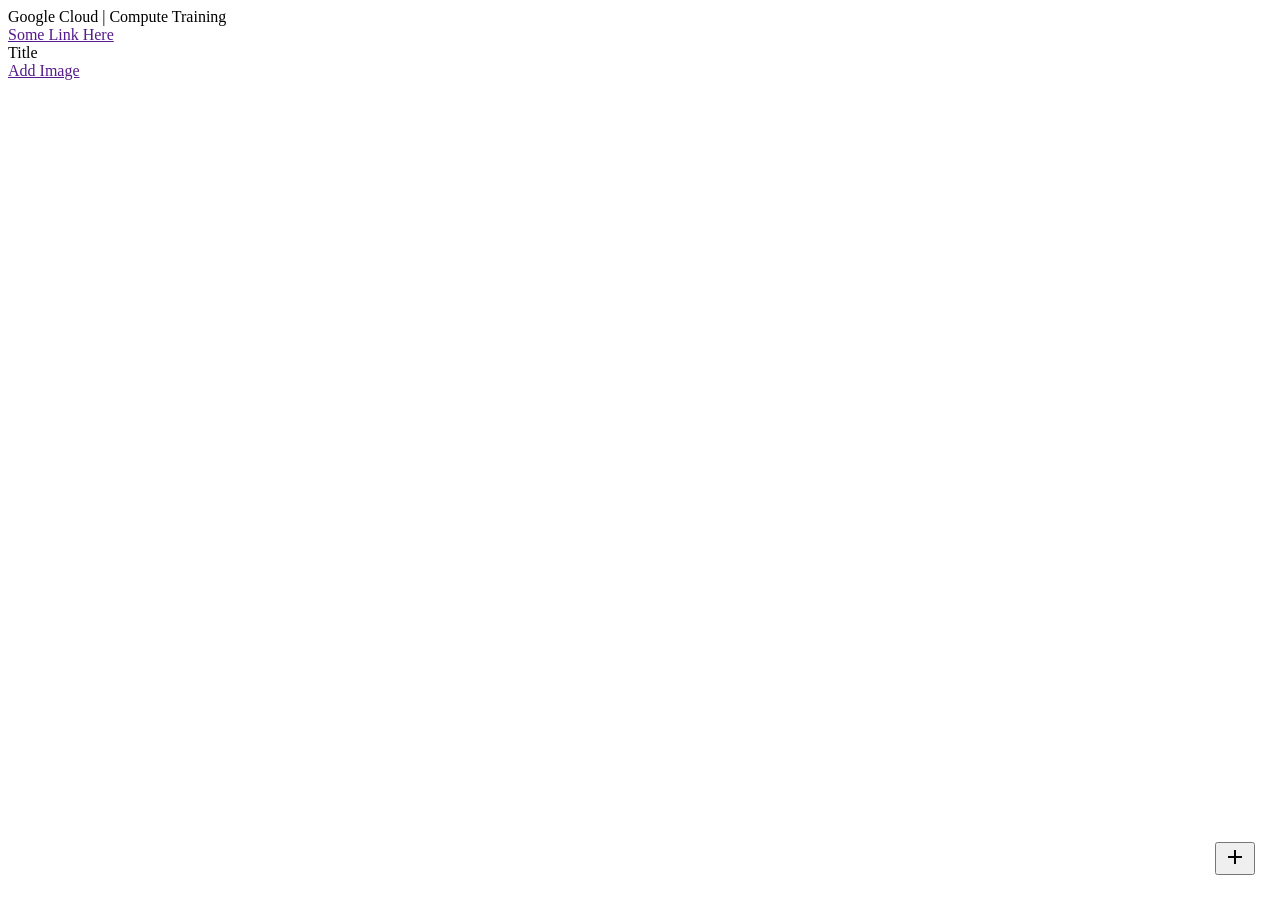
==== app/index.html @ 6d31be88 "Update index.html" ====
<!doctype html>
<!--
  Copyright 2017 Google Inc. All rights reserved.

  Licensed under the Apache License, Version 2.0 (the "License");
  you may not use this file except in compliance with the License.
  You may obtain a copy of the License at

      https://www.apache.org/licenses/LICENSE-2.0

  Unless required by applicable law or agreed to in writing, software
  distributed under the License is distributed on an "AS IS" BASIS,
  WITHOUT WARRANTIES OR CONDITIONS OF ANY KIND, either express or implied.
  See the License for the specific language governing permissions and
  limitations under the License
-->
<html lang="en">
<head>
    <meta charset="utf-8">
    <meta http-equiv="X-UA-Compatible" content="IE=edge">
    <meta name="description" content="A front-end template that helps you build fast, modern mobile web apps.">
    <meta name="viewport" content="width=device-width, initial-scale=1">
    <title>Material Design Lite</title>

    <!-- Add to homescreen for Chrome on Android -->
    <meta name="mobile-web-app-capable" content="yes">
    <link rel="icon" sizes="192x192" href="/img/touch/chrome-touch-icon-192x192.png">

    <!-- Add to homescreen for Safari on iOS -->
    <meta name="apple-mobile-web-app-capable" content="yes">
    <meta name="apple-mobile-web-app-status-bar-style" content="black">
    <meta name="apple-mobile-web-app-title" content="Material Design Lite">
    <link rel="apple-touch-icon-precomposed" href="apple-touch-icon-precomposed.png">

    <!-- Tile icon for Win8 (144x144 + tile color) -->
    <meta name="msapplication-TileImage" content="/img/touch/ms-touch-icon-144x144-precomposed.png">
    <meta name="msapplication-TileColor" content="#3372DF">

    <!-- SEO: If your mobile URL is different from the desktop URL, add a canonical link to the desktop page https://developers.google.com/webmasters/smartphone-sites/feature-phones -->
    <!--
    <link rel="canonical" href="http://www.example.com/">
    -->

    <link rel="stylesheet" href="/bower_components/material-design-lite/material.min.css">
    <script src="/bower_components/material-design-lite/material.min.js"></script>
    <link rel="stylesheet" href="https://fonts.googleapis.com/icon?family=Material+Icons">
    <style>
        .demo-card-square.mdl-card {
            width: 320px;
            height: 320px;
            margin: 12px;
            float: left;
        }

        .demo-card-square > .mdl-card__title {
            color: #888;
        }

        .mdl-button--controls {
            float: right;
            padding: 5px;
            margin-right: 30px;
        }

        #show-dialog {
            position: absolute;
            right: 25px;
            bottom: 25px;
            z-index: 100;
        }

        .mdl-dialog {
            width: 500px;
            height: 260px;
        }

        #file {
            display: none
        }

        #upload-form {
            width: 100%;
        }

        .mdl-textfield__input {
            box-sizing: border-box;
            width: calc(100% - 120px);
            float: left;
        }
    </style>
</head>
<body>

<div class="mdl-layout mdl-js-layout mdl-layout--fixed-header">
    <header class="mdl-layout__header">
        <div class="mdl-layout__header-row">
            <!-- Title -->
            <span class="mdl-layout-title">Google Cloud | Compute Training</span>
            <!-- Add spacer, to align navigation to the right -->
            <div class="mdl-layout-spacer"></div>
            <!-- Navigation. We hide it in small screens. -->
            <nav id="show-dialogue" class="mdl-navigation mdl-layout--large-screen-only">
                <a id="show-dialogue" class="mdl-navigation__link" href="">Some Link Here</a>
            </nav>
        </div>
    </header>
    <div class="mdl-layout__drawer">
        <span class="mdl-layout-title">Title</span>
        <nav class="mdl-navigation">
            <a id="show-dialogue" class="mdl-navigation__link" href="">Add Image</a>
        </nav>
    </div>
    <main class="mdl-layout__content">
        <div class="page-content">

            <dialog class="mdl-dialog">
                <h4 class="mdl-dialog__title">Upload Image</h4>
                <div class="mdl-dialog__content">
                    <p>
                        Please upload an image to use with the Vision API. Try to keep it < 2MB in size if
                        possible.
                    </p>
                </div>
                <div class="mdl-dialog__actions">
                    <form id="upload-form" action="{0}" method="POST" enctype="multipart/form-data">
                        <input type="file" id="file" name="file">
                        <div>
                            <input class="mdl-textfield__input" placeholder="File" type="text" id="uploadFile"
                                   readonly/>

                            <div style="float:left;"><label id="uploadBtn" for="file"
                                                            class="pick-file mdl-button mdl-js-button mdl-button--colored">
                                Pick File
                            </label>
                            </div>
                        </div>
                        <button type="submit" name="submit" id="submit-button"
                                class="mdl-button mdl-js-button mdl-button--colored mdl-button--controls submit"
                                disabled>Submit
                        </button>
                        <button type="button"
                                class="mdl-button mdl-js-button mdl-button--colored mdl-button--controls close">Close
                        </button>
                    </form>

                </div>
            </dialog>

            <div id="container"/></div>
            <!-- Colored FAB button -->
            <button id="show-dialog" class="mdl-button mdl-js-button mdl-button--fab mdl-button--colored">
                <i class="material-icons">add</i>
            </button>

        </div>
    </main>
</div>

</body>
<script>
    //  Add click events to each hyperlinks - TODO Deprecate?
    Array.prototype.forEach.call(document.querySelectorAll('.mdl-card__media'), function (el) {
        var link = el.querySelector('a');
        if (!link) {
            return;
        }
        var target = link.getAttribute('href');
        if (!target) {
            return;
        }
        el.addEventListener('click', function () {
            location.href = target;
        });
    });

    // Upload Image File - Dialogue Controls
    var dialog = document.querySelector('dialog');
    var showDialogButton = document.querySelector('#show-dialog');
    if (!dialog.showModal) {
        dialogPolyfill.registerDialog(dialog);
    }
    showDialogButton.addEventListener('click', function () {
        dialog.showModal();
    });
    dialog.querySelector('.close').addEventListener('click', function () {
        dialog.close();
    });

    // Upload Image File - File Controls to enable Submission button
    document.getElementById("file").onchange = function () {
        if (this.files[0].name !== true && this.files[0].name !== null) {
            document.getElementById("uploadFile").value = this.files[0].name;
            document.getElementById('submit-button').MaterialButton.enable()
        }
    };


    function init() {

        if (window.location.host.indexOf("localhost") > -1) {
            var ROOT = '//' + window.location.host + '/_ah/api'
        } else {
            var ROOT = 'https://' + window.location.host + '/_ah/api'
        }
        console.log("Loading root: " + ROOT);
        // Load the Google API
        gapi.client.load(
            'computeTraining',
            'v1',
            function () {
                //  Boot any methods for after apis load
                window.postInitiation();
            },
            ROOT
        );
    }


    //  Load Google APIs to communicate with App Engine Endpoints
    window.postInitiation = function () {
        console.log("Api pinged successfully")
        console.log(gapi);

        // Get a list of all the uploaded images
        gapi.client.computeTraining.images.list().execute(function (resp) {
            console.log(resp);
            generateCards(resp.items)
        });

        // Get blobstore upload URL for adding new images
        gapi.client.computeTraining.blobstore.getUrl().execute(function (resp) {
            console.log(resp)
            document.getElementById("upload-form").action = resp['url'];
        });
    }

    // Generate cards for each of the images from datastore
    generateCards = function (list) {
        i = 0;
        for (; list[i];) {
            console.log(list[i]);

            // Parse out data
            var card = document.createElement('div');
            card.className = 'demo-card-square mdl-card mdl-shadow--2dp';

            var title = document.createElement('div');
            title.className = 'mdl-card__title mdl-card--expand';
            title.style = "background: url('.." + list[i].img_url + "') bottom right 15% no-repeat;';"

            var heading = document.createElement('h2');
            heading.className = 'mdl-card__title-text';

            var characteristics = document.createElement('div');
            characteristics.className = 'mdl-card__supporting-text';

            var titleText = document.createTextNode(list[i].filename);
            var characteristicsText = document.createTextNode((list[i].characteristics.join(", ")))

            // Put it all together
            heading.appendChild(titleText);
            title.appendChild(heading);
            characteristics.appendChild(characteristicsText);
            card.appendChild(title);
            card.appendChild(characteristics);

            // Add to dom
            componentHandler.upgradeElement(card);
            document.getElementById('container').appendChild(card);

            i++;
        }
    };

</script>
<script src="https://apis.google.com/js/client.js?onload=init"></script>
</html>
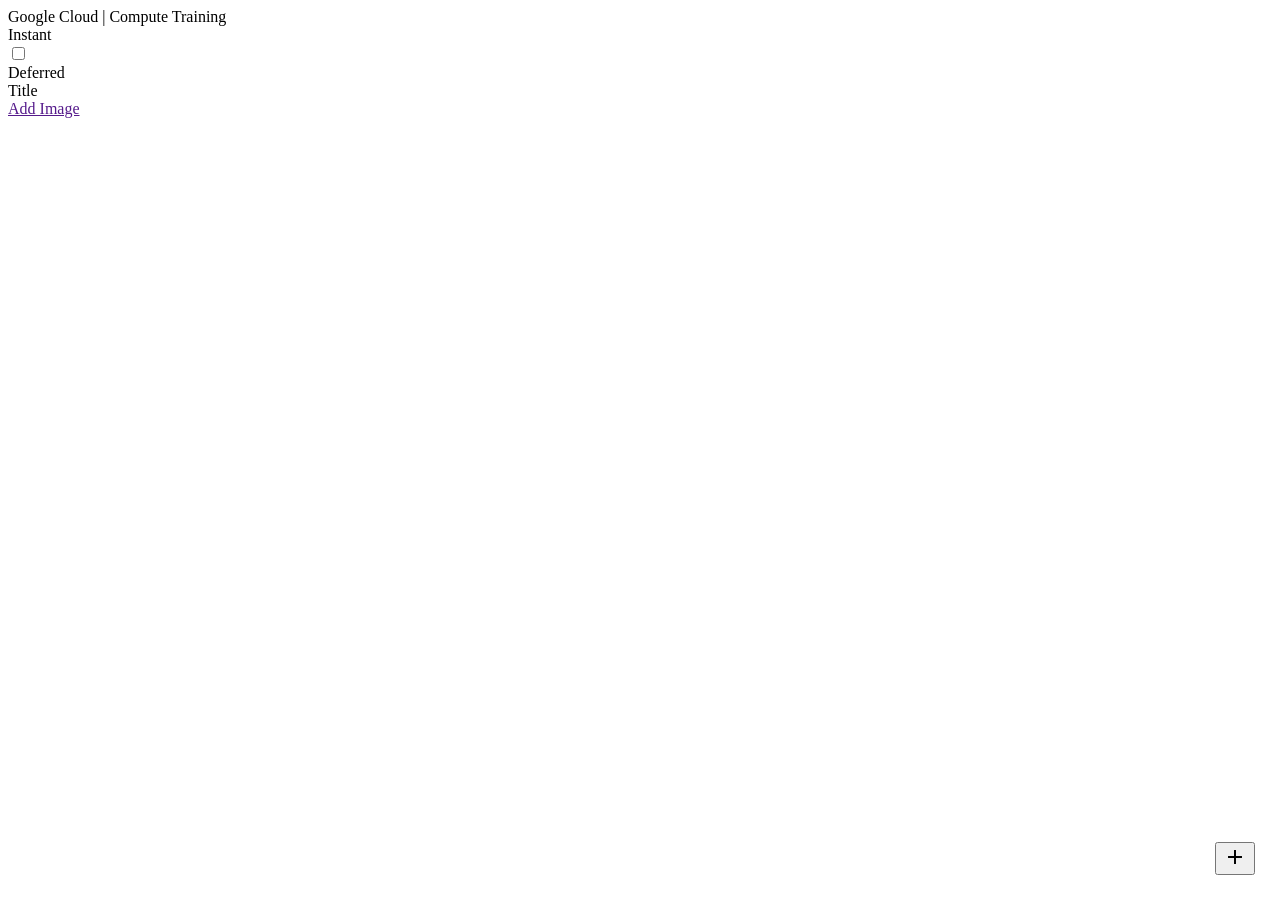
==== commit ac2d918b: "Interface changes" ====
--- a/app/index.html
+++ b/app/index.html
@@ -87,7 +87,16 @@
             width: calc(100% - 120px);
             float: left;
         }
+
+        .mdl-switch.is-checked .mdl-switch__thumb{
+            background:rgb(250,250,250) !important;
+        }
+
+        .mdl-switch.is-checked .mdl-switch__track{
+            background:rgba(0,0,0,.26) !important;
+        }
     </style>
+    <link rel="stylesheet" href="https://code.getmdl.io/1.3.0/material.blue-deep_orange.min.css" />
 </head>
 <body>
 
@@ -99,9 +108,19 @@
             <!-- Add spacer, to align navigation to the right -->
             <div class="mdl-layout-spacer"></div>
             <!-- Navigation. We hide it in small screens. -->
-            <nav id="show-dialogue" class="mdl-navigation mdl-layout--large-screen-only">
-                <a id="show-dialogue" class="mdl-navigation__link" href="">Some Link Here</a>
-            </nav>
+         
+<span class="mdl-layout__tab">Instant</span>
+
+<div class="mdl-textfield mdl-js-textfield mdl-textfield--expandable
+                  mdl-textfield--floating-label mdl-textfield--align-right">
+           <label class="mdl-switch mdl-js-switch mdl-js-ripple-effect" for="switch-1">
+  <input type="checkbox" id="switch-1" class="mdl-switch__input">
+  <span class="mdl-switch__label"></span>
+</label>
+      </div>
+<span class="mdl-layout__tab">Deferred</span>
+
+            
         </div>
     </header>
     <div class="mdl-layout__drawer">
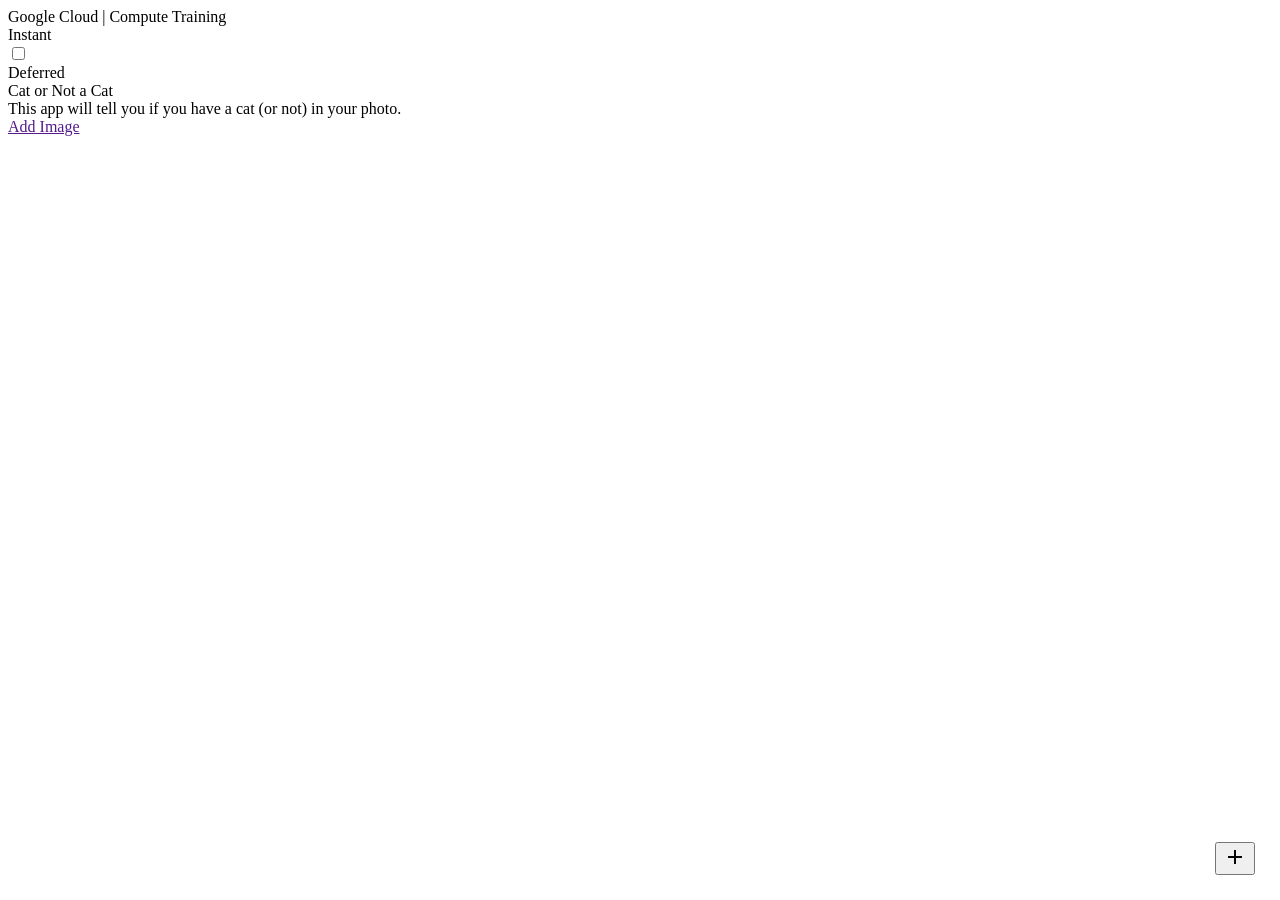
==== commit 429cc162: "GAPI fixes" ====
--- a/app/index.html
+++ b/app/index.html
@@ -44,6 +44,8 @@
     <link rel="stylesheet" href="/bower_components/material-design-lite/material.min.css">
     <script src="/bower_components/material-design-lite/material.min.js"></script>
     <link rel="stylesheet" href="https://fonts.googleapis.com/icon?family=Material+Icons">
+    <link rel="stylesheet" href="https://code.getmdl.io/1.3.0/material.blue-deep_orange.min.css"/>
+
     <style>
         .demo-card-square.mdl-card {
             width: 320px;
@@ -88,15 +90,14 @@
             float: left;
         }
 
-        .mdl-switch.is-checked .mdl-switch__thumb{
-            background:rgb(250,250,250) !important;
-        }
-
-        .mdl-switch.is-checked .mdl-switch__track{
-            background:rgba(0,0,0,.26) !important;
+        .mdl-switch.is-checked .mdl-switch__thumb {
+            background: rgb(250, 250, 250) !important;
+        }
+
+        .mdl-switch.is-checked .mdl-switch__track {
+            background: rgba(0, 0, 0, .26) !important;
         }
     </style>
-    <link rel="stylesheet" href="https://code.getmdl.io/1.3.0/material.blue-deep_orange.min.css" />
 </head>
 <body>
 
@@ -108,23 +109,26 @@
             <!-- Add spacer, to align navigation to the right -->
             <div class="mdl-layout-spacer"></div>
             <!-- Navigation. We hide it in small screens. -->
-         
-<span class="mdl-layout__tab">Instant</span>
-
-<div class="mdl-textfield mdl-js-textfield mdl-textfield--expandable
+
+            <span class="mdl-layout__tab">Instant</span>
+
+            <div class="mdl-textfield mdl-js-textfield mdl-textfield--expandable
                   mdl-textfield--floating-label mdl-textfield--align-right">
-           <label class="mdl-switch mdl-js-switch mdl-js-ripple-effect" for="switch-1">
-  <input type="checkbox" id="switch-1" class="mdl-switch__input">
-  <span class="mdl-switch__label"></span>
-</label>
-      </div>
-<span class="mdl-layout__tab">Deferred</span>
-
-            
+                <label class="mdl-switch mdl-js-switch mdl-js-ripple-effect" for="switch-1">
+                    <input type="checkbox" id="switch-1" class="mdl-switch__input">
+                    <span class="mdl-switch__label"></span>
+                </label>
+            </div>
+            <span class="mdl-layout__tab">Deferred</span>
+
+
         </div>
     </header>
     <div class="mdl-layout__drawer">
-        <span class="mdl-layout-title">Title</span>
+        <span class="mdl-layout-title">Cat or Not a Cat</span>
+        <nav class="mdl-navigation">
+           This app will tell you if you have a cat (or not) in your photo.
+        </nav>
         <nav class="mdl-navigation">
             <a id="show-dialogue" class="mdl-navigation__link" href="">Add Image</a>
         </nav>
@@ -165,14 +169,15 @@
                 </div>
             </dialog>
 
-            <div id="container"/></div>
-            <!-- Colored FAB button -->
-            <button id="show-dialog" class="mdl-button mdl-js-button mdl-button--fab mdl-button--colored">
-                <i class="material-icons">add</i>
-            </button>
-
+            <div id="container"/>
         </div>
-    </main>
+        <!-- Colored FAB button -->
+        <button id="show-dialog" class="mdl-button mdl-js-button mdl-button--fab mdl-button--colored">
+            <i class="material-icons">add</i>
+        </button>
+
+</div>
+</main>
 </div>
 
 </body>
@@ -216,12 +221,18 @@
 
     function init() {
 
+        // Callback URL for ROOT with gapi
         if (window.location.host.indexOf("localhost") > -1) {
+            // For dev server running on localhost - needs special localhost link
             var ROOT = '//' + window.location.host + '/_ah/api'
+        } else if (window.location.host.indexOf("127.0.0.1") > -1) {
+            // For dev server running on 127.0.0.1, needs http, not https
+            var ROOT = 'http://' + window.location.host + '/_ah/api'
         } else {
+            // For production use https else will fail gapi call
             var ROOT = 'https://' + window.location.host + '/_ah/api'
         }
-        console.log("Loading root: " + ROOT);
+
         // Load the Google API
         gapi.client.load(
             'computeTraining',
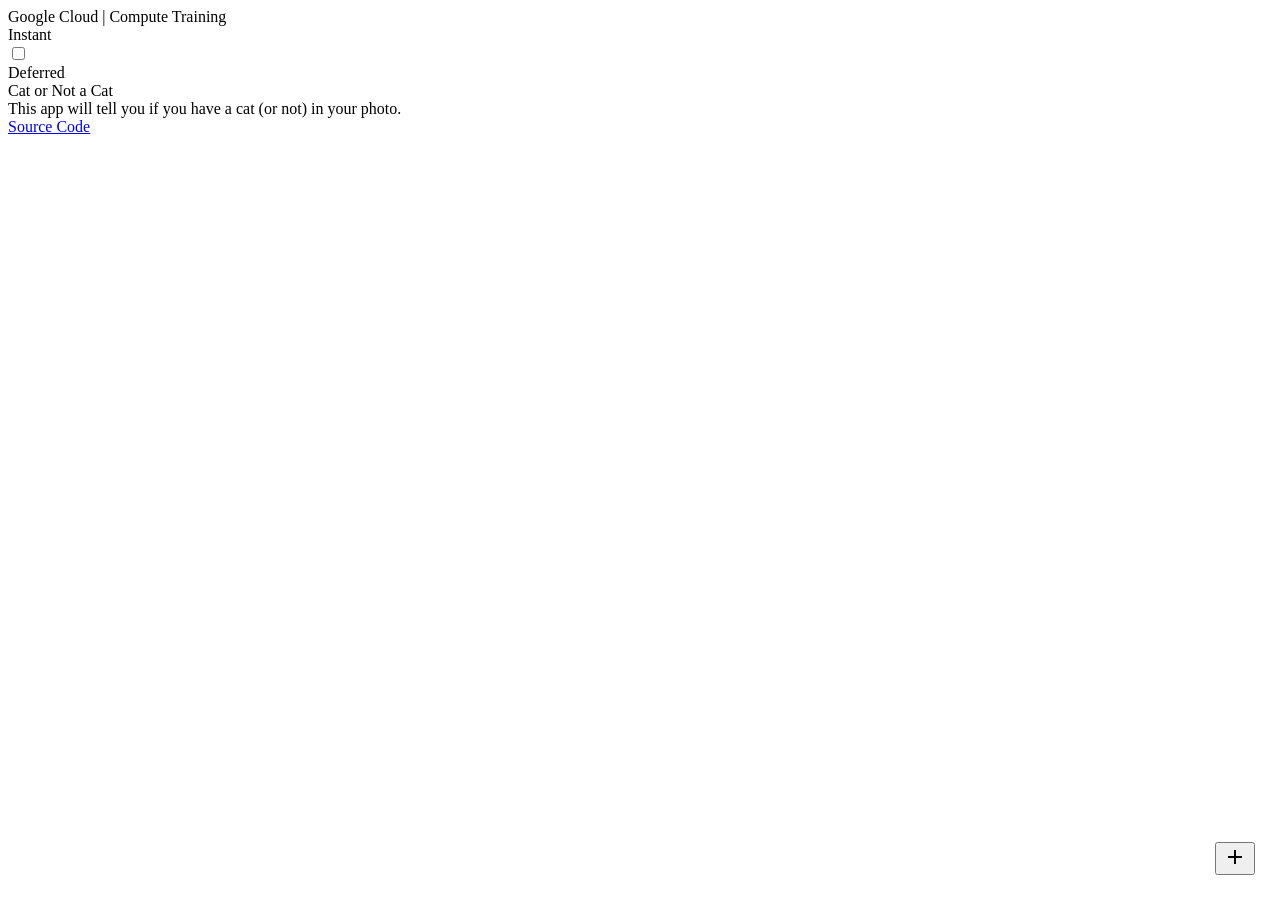
==== commit a50a79f5: "UI Tweaks" ====
--- a/app/index.html
+++ b/app/index.html
@@ -127,10 +127,13 @@
     <div class="mdl-layout__drawer">
         <span class="mdl-layout-title">Cat or Not a Cat</span>
         <nav class="mdl-navigation">
+        <span class="mdl-navigation__link">
            This app will tell you if you have a cat (or not) in your photo.
+        </span>
+
         </nav>
         <nav class="mdl-navigation">
-            <a id="show-dialogue" class="mdl-navigation__link" href="">Add Image</a>
+            <a id="show-dialogue" class="mdl-navigation__link" target="_blank" href="https://github.com/bduerst/compute-training-gae">Source Code</a>
         </nav>
     </div>
     <main class="mdl-layout__content">
@@ -170,6 +173,11 @@
             </dialog>
 
             <div id="container"/>
+            <div id="spinner-container" class="mdl-grid center-items" style="display:flex;align-items:center;height:200px;">
+            <div class="mdl-layout-spacer"></div>
+            <div class="mdl-spinner mdl-js-spinner is-active"></div>
+            <div class="mdl-layout-spacer"></div>
+            </div>
         </div>
         <!-- Colored FAB button -->
         <button id="show-dialog" class="mdl-button mdl-js-button mdl-button--fab mdl-button--colored">
@@ -225,10 +233,10 @@
         if (window.location.host.indexOf("localhost") > -1) {
             // For dev server running on localhost - needs special localhost link
             var ROOT = '//' + window.location.host + '/_ah/api'
-        } else if (window.location.host.indexOf("127.0.0.1") > -1) {
+        } /*else if (window.location.host.indexOf("127.0.0.1") > -1) {
             // For dev server running on 127.0.0.1, needs http, not https
             var ROOT = 'http://' + window.location.host + '/_ah/api'
-        } else {
+        } */ else {
             // For production use https else will fail gapi call
             var ROOT = 'https://' + window.location.host + '/_ah/api'
         }
@@ -251,16 +259,24 @@
         console.log("Api pinged successfully")
         console.log(gapi);
 
+        // Get blobstore upload URL for adding new images
+        gapi.client.computeTraining.blobstore.getUrl().execute(function (resp) {
+            console.log("Blobstore upload url:")
+            console.log(resp)
+            document.getElementById("upload-form").action = resp['url'];
+        });
+
         // Get a list of all the uploaded images
         gapi.client.computeTraining.images.list().execute(function (resp) {
+            console.log("Images for card generation:")
             console.log(resp);
-            generateCards(resp.items)
-        });
-
-        // Get blobstore upload URL for adding new images
-        gapi.client.computeTraining.blobstore.getUrl().execute(function (resp) {
-            console.log(resp)
-            document.getElementById("upload-form").action = resp['url'];
+
+            // Hide the loading spinner
+            document.getElementById("spinner-container").style.display = "none";
+
+            if(resp.items){
+            generateCards(resp.items);
+            }
         });
     }
 
@@ -276,10 +292,16 @@
 
             var title = document.createElement('div');
             title.className = 'mdl-card__title mdl-card--expand';
-            title.style = "background: url('.." + list[i].img_url + "') bottom right 15% no-repeat;';"
+            title.style = "background: url('.." + list[i].img_url + "') bottom right 15% no-repeat;position:releative;';"
 
             var heading = document.createElement('h2');
             heading.className = 'mdl-card__title-text';
+
+            var imgLink = document.createElement('a');
+            imgLink.style = "float:left;top:0px;left:0px;width:100%;height:100%;display:inline-block;text-decoration:none;";
+            //imgLink.class =  'mdl-card__title mdl-card--expand';
+            imgLink.href = "/fullimg?blob_key="+list[i].blob_key;
+            imgLink.target = "_blank";
 
             var characteristics = document.createElement('div');
             characteristics.className = 'mdl-card__supporting-text';
@@ -290,6 +312,7 @@
             // Put it all together
             heading.appendChild(titleText);
             title.appendChild(heading);
+            title.appendChild(imgLink);
             characteristics.appendChild(characteristicsText);
             card.appendChild(title);
             card.appendChild(characteristics);
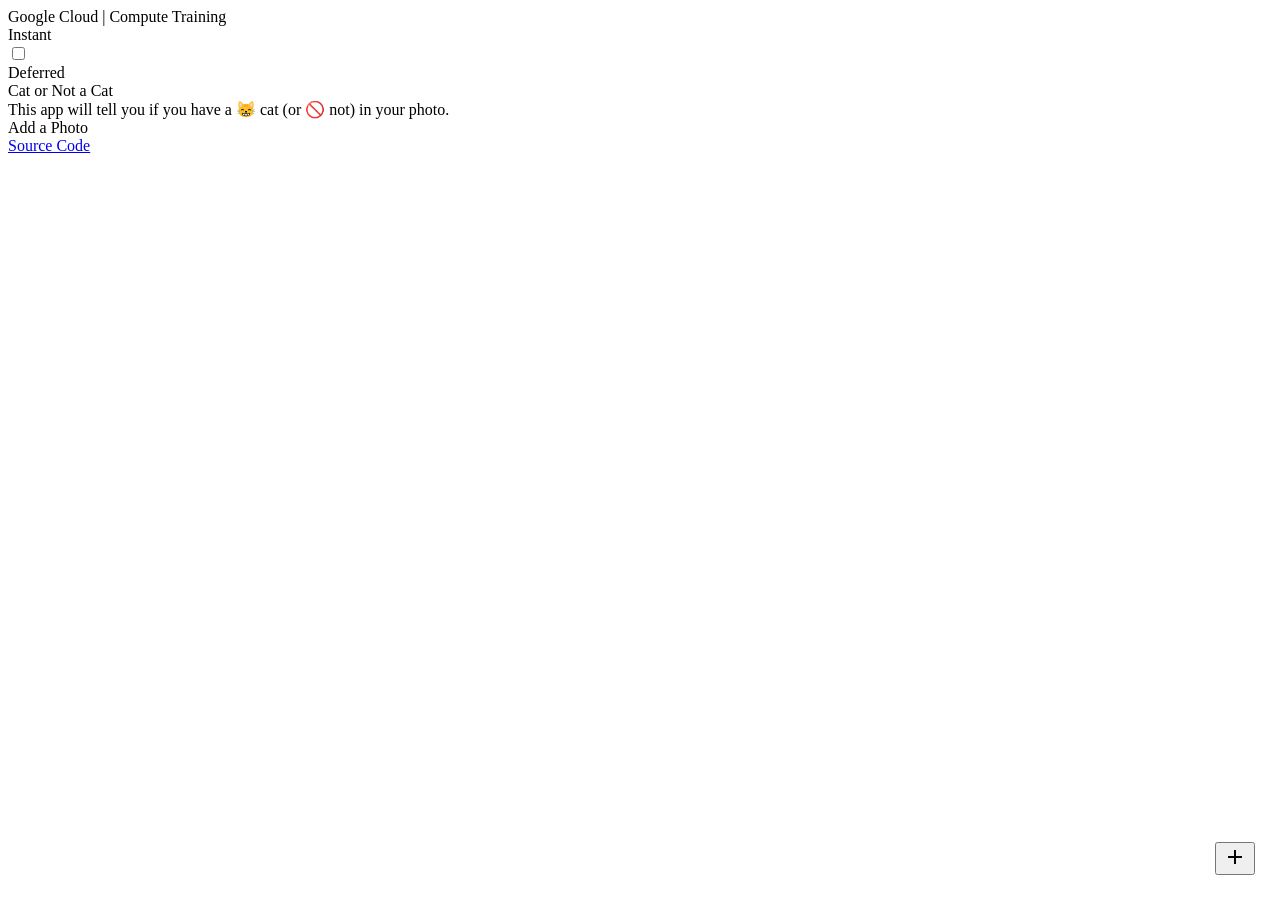
==== commit 44f1b695: "More UI Tweaks" ====
--- a/app/index.html
+++ b/app/index.html
@@ -18,28 +18,23 @@
 <head>
     <meta charset="utf-8">
     <meta http-equiv="X-UA-Compatible" content="IE=edge">
-    <meta name="description" content="A front-end template that helps you build fast, modern mobile web apps.">
+    <meta name="description" content="Helps you tell if there is a cat in your photo.">
     <meta name="viewport" content="width=device-width, initial-scale=1">
-    <title>Material Design Lite</title>
+    <title>To Cat or not to Cat?</title>
 
     <!-- Add to homescreen for Chrome on Android -->
     <meta name="mobile-web-app-capable" content="yes">
-    <link rel="icon" sizes="192x192" href="/img/touch/chrome-touch-icon-192x192.png">
+    <link rel="icon" sizes="192x192" href="/cat.png">
 
     <!-- Add to homescreen for Safari on iOS -->
     <meta name="apple-mobile-web-app-capable" content="yes">
     <meta name="apple-mobile-web-app-status-bar-style" content="black">
-    <meta name="apple-mobile-web-app-title" content="Material Design Lite">
-    <link rel="apple-touch-icon-precomposed" href="apple-touch-icon-precomposed.png">
+    <meta name="apple-mobile-web-app-title" content="To Cat or not to Cat?">
+    <link rel="apple-touch-icon-precomposed" href="cat.png">
 
     <!-- Tile icon for Win8 (144x144 + tile color) -->
     <meta name="msapplication-TileImage" content="/img/touch/ms-touch-icon-144x144-precomposed.png">
     <meta name="msapplication-TileColor" content="#3372DF">
-
-    <!-- SEO: If your mobile URL is different from the desktop URL, add a canonical link to the desktop page https://developers.google.com/webmasters/smartphone-sites/feature-phones -->
-    <!--
-    <link rel="canonical" href="http://www.example.com/">
-    -->
 
     <link rel="stylesheet" href="/bower_components/material-design-lite/material.min.css">
     <script src="/bower_components/material-design-lite/material.min.js"></script>
@@ -55,7 +50,8 @@
         }
 
         .demo-card-square > .mdl-card__title {
-            color: #888;
+            color: #EEE;
+            z-index: 1 !important;
         }
 
         .mdl-button--controls {
@@ -96,6 +92,27 @@
 
         .mdl-switch.is-checked .mdl-switch__track {
             background: rgba(0, 0, 0, .26) !important;
+        }
+
+        .mdl-card__title a::before {
+            content: '';
+            position: absolute;
+            top: 0;
+            left: 0;
+            width: 100%;
+            height: 100%;
+            background-image: linear-gradient(to bottom right, #002f4b, #dc4225);
+            opacity: .6;
+            pointer-events: none;
+            z-index: -1;
+        }
+
+        .card-emoji {
+            position: absolute;
+            right: 10px;
+            bottom: 10px;
+            width: 60px;
+            height: 60px;
         }
     </style>
 </head>
@@ -127,13 +144,18 @@
     <div class="mdl-layout__drawer">
         <span class="mdl-layout-title">Cat or Not a Cat</span>
         <nav class="mdl-navigation">
-        <span class="mdl-navigation__link">
-           This app will tell you if you have a cat (or not) in your photo.
+        <span class="mdl-navigation__link" style="pointer-events:none;">
+           This app will tell you if you have a 😸 cat (or 🚫 not) in your photo.
         </span>
 
+        </nav>
+        <nav id="show-dialog-nav" class="mdl-navigation" style="cursor:pointer;">
+            <span class="mdl-navigation__link"
+            >Add a Photo</span>
         </nav>
         <nav class="mdl-navigation">
-            <a id="show-dialogue" class="mdl-navigation__link" target="_blank" href="https://github.com/bduerst/compute-training-gae">Source Code</a>
+            <a class="mdl-navigation__link" target="_blank"
+               href="https://github.com/bduerst/compute-training-gae">Source Code</a>
         </nav>
     </div>
     <main class="mdl-layout__content">
@@ -173,14 +195,16 @@
             </dialog>
 
             <div id="container"/>
-            <div id="spinner-container" class="mdl-grid center-items" style="display:flex;align-items:center;height:200px;">
-            <div class="mdl-layout-spacer"></div>
-            <div class="mdl-spinner mdl-js-spinner is-active"></div>
-            <div class="mdl-layout-spacer"></div>
+            <div id="spinner-container" class="mdl-grid center-items"
+                 style="display:flex;align-items:center;height:200px;">
+                <div class="mdl-layout-spacer"></div>
+                <div class="mdl-spinner mdl-js-spinner is-active"></div>
+                <div class="mdl-layout-spacer"></div>
             </div>
         </div>
         <!-- Colored FAB button -->
-        <button id="show-dialog" class="mdl-button mdl-js-button mdl-button--fab mdl-button--colored">
+        <button id="show-dialog" class="mdl-button mdl-js-button mdl-button--fab mdl-button--colored show-dialog"
+                style="position:fixed;">
             <i class="material-icons">add</i>
         </button>
 
@@ -190,32 +214,29 @@
 
 </body>
 <script>
-    //  Add click events to each hyperlinks - TODO Deprecate?
-    Array.prototype.forEach.call(document.querySelectorAll('.mdl-card__media'), function (el) {
-        var link = el.querySelector('a');
-        if (!link) {
-            return;
-        }
-        var target = link.getAttribute('href');
-        if (!target) {
-            return;
-        }
-        el.addEventListener('click', function () {
-            location.href = target;
-        });
-    });
 
     // Upload Image File - Dialogue Controls
     var dialog = document.querySelector('dialog');
+    var showDialognav = document.querySelector('#show-dialog-nav');
     var showDialogButton = document.querySelector('#show-dialog');
+
     if (!dialog.showModal) {
         dialogPolyfill.registerDialog(dialog);
     }
+
+    // Open the dialog
+    showDialognav.addEventListener('click', function () {
+        dialog.showModal();
+    });
     showDialogButton.addEventListener('click', function () {
         dialog.showModal();
     });
+
+    // Close the dialog
     dialog.querySelector('.close').addEventListener('click', function () {
         dialog.close();
+        document.getElementById("uploadFile").value = null;
+        document.getElementById('submit-button').MaterialButton.disable()
     });
 
     // Upload Image File - File Controls to enable Submission button
@@ -233,10 +254,10 @@
         if (window.location.host.indexOf("localhost") > -1) {
             // For dev server running on localhost - needs special localhost link
             var ROOT = '//' + window.location.host + '/_ah/api'
-        } /*else if (window.location.host.indexOf("127.0.0.1") > -1) {
+        } else if (window.location.host.indexOf("127.0.0.1") > -1) {
             // For dev server running on 127.0.0.1, needs http, not https
             var ROOT = 'http://' + window.location.host + '/_ah/api'
-        } */ else {
+        } else {
             // For production use https else will fail gapi call
             var ROOT = 'https://' + window.location.host + '/_ah/api'
         }
@@ -274,8 +295,8 @@
             // Hide the loading spinner
             document.getElementById("spinner-container").style.display = "none";
 
-            if(resp.items){
-            generateCards(resp.items);
+            if (resp.items) {
+                generateCards(resp.items);
             }
         });
     }
@@ -292,26 +313,50 @@
 
             var title = document.createElement('div');
             title.className = 'mdl-card__title mdl-card--expand';
-            title.style = "background: url('.." + list[i].img_url + "') bottom right 15% no-repeat;position:releative;';"
+            title.style = "background: url('.." + list[i].img_url + "') bottom right 15% no-repeat;position: relative;";
 
             var heading = document.createElement('h2');
             heading.className = 'mdl-card__title-text';
 
             var imgLink = document.createElement('a');
-            imgLink.style = "float:left;top:0px;left:0px;width:100%;height:100%;display:inline-block;text-decoration:none;";
-            //imgLink.class =  'mdl-card__title mdl-card--expand';
-            imgLink.href = "/fullimg?blob_key="+list[i].blob_key;
+            imgLink.style = "position:absolute;left:0;display:inline-block;width:100%;height:100%;text-decoration:none;";
+            imgLink.href = "/fullimg?blob_key=" + list[i].blob_key;
             imgLink.target = "_blank";
 
             var characteristics = document.createElement('div');
             characteristics.className = 'mdl-card__supporting-text';
 
             var titleText = document.createTextNode(list[i].filename);
-            var characteristicsText = document.createTextNode((list[i].characteristics.join(", ")))
+            var characteristicsText = document.createTextNode((list[i].characteristics.join(", ")));
+
+
+            var emoji = document.createElement('img');
+            emoji.className = 'card-emoji';
+            var cats = (String(list[i].characteristics).match(/cat/g) || []).length;
+            if (cats > 4) {
+                // It's a 5 cat!
+                emoji.src = '/cat5.png';
+            } else if (cats > 3) {
+                // It's a 4 cat!
+                emoji.src = '/cat4.png';
+            } else if (cats > 2) {
+                // It's a 4 cat!
+                emoji.src = '/cat3.png';
+            } else if (cats > 1) {
+                // It's a 4 cat!
+                emoji.src = '/cat2.png';
+            } else if (cats > 0) {
+                // It's a 4 cat!
+                emoji.src = '/cat1.png';
+            } else {
+                // It's not a cat >:(
+                emoji.src = '/prohibited.png';
+            }
 
             // Put it all together
             heading.appendChild(titleText);
             title.appendChild(heading);
+            title.appendChild(emoji);
             title.appendChild(imgLink);
             characteristics.appendChild(characteristicsText);
             card.appendChild(title);
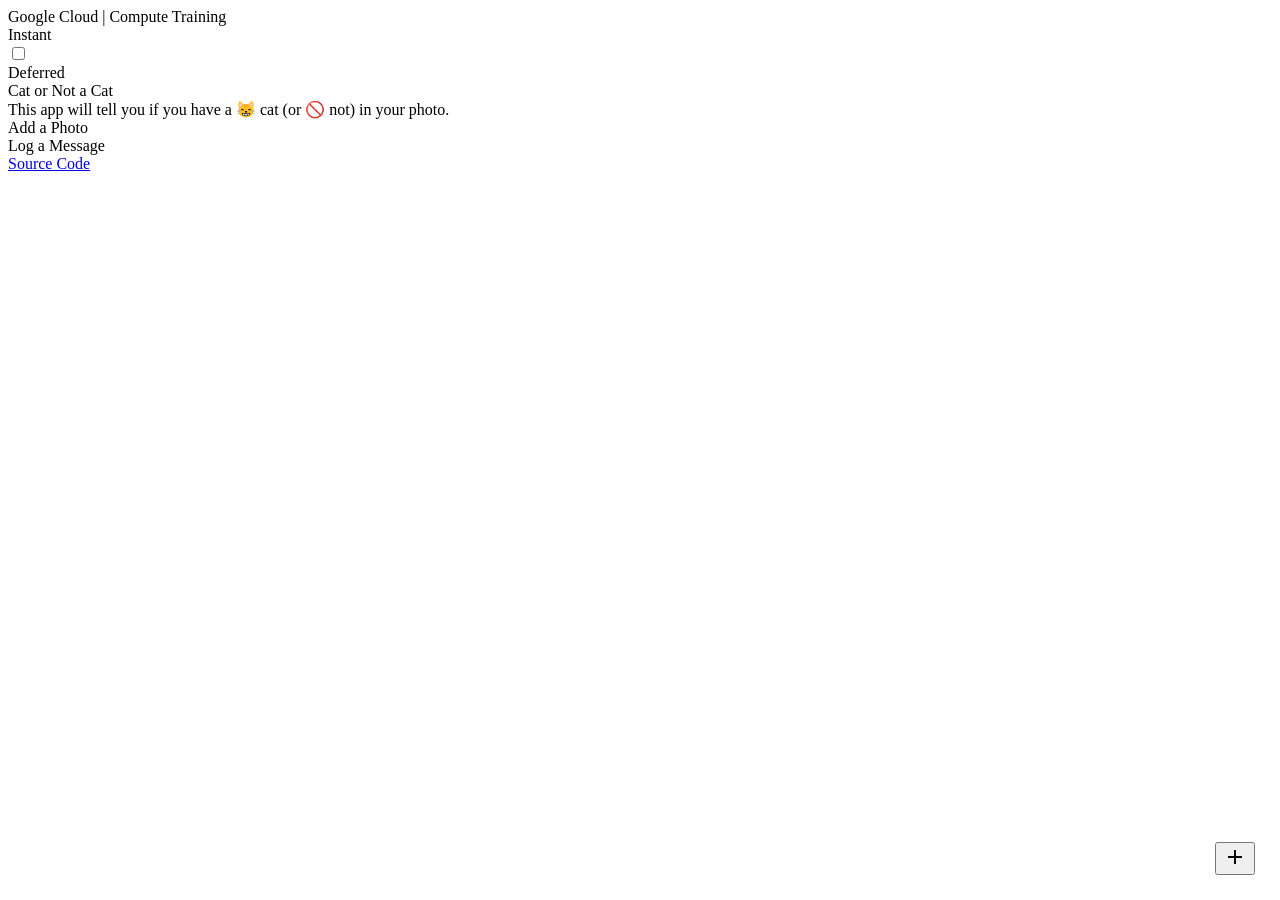
==== commit 8dd913d8: "MVP complete" ====
--- a/app/index.html
+++ b/app/index.html
@@ -38,6 +38,8 @@
 
     <link rel="stylesheet" href="/bower_components/material-design-lite/material.min.css">
     <script src="/bower_components/material-design-lite/material.min.js"></script>
+    <link rel="stylesheet" href="/bower_components/material-design-lite/mdl-selectfield/mdl-selectfield.min.css">
+    <script src="/bower_components/material-design-lite/mdl-selectfield/mdl-selectfield.min.js"></script>
     <link rel="stylesheet" href="https://fonts.googleapis.com/icon?family=Material+Icons">
     <link rel="stylesheet" href="https://code.getmdl.io/1.3.0/material.blue-deep_orange.min.css"/>
 
@@ -80,10 +82,14 @@
             width: 100%;
         }
 
-        .mdl-textfield__input {
+        .image-input {
             box-sizing: border-box;
             width: calc(100% - 120px);
             float: left;
+        }
+
+        .logging {
+            width: 100%;
         }
 
         .mdl-switch.is-checked .mdl-switch__thumb {
@@ -107,6 +113,21 @@
             z-index: -1;
         }
 
+        .delete-icon {
+            position: absolute;
+            right: 0;
+            font-size: 30px;
+            color: #F5F5F5;
+            opacity: 0.4;
+            padding: 16px;
+            z-index: 10;
+        }
+
+        .delete-icon:hover {
+            opacity: 1;
+            cursor: pointer;
+        }
+
         .card-emoji {
             position: absolute;
             right: 10px;
@@ -150,8 +171,10 @@
 
         </nav>
         <nav id="show-dialog-nav" class="mdl-navigation" style="cursor:pointer;">
-            <span class="mdl-navigation__link"
-            >Add a Photo</span>
+            <span class="mdl-navigation__link">Add a Photo</span>
+        </nav>
+        <nav id="show-logging-nav" class="mdl-navigation" style="cursor:pointer;">
+            <a class="mdl-navigation__link">Log a Message</a>
         </nav>
         <nav class="mdl-navigation">
             <a class="mdl-navigation__link" target="_blank"
@@ -161,7 +184,7 @@
     <main class="mdl-layout__content">
         <div class="page-content">
 
-            <dialog class="mdl-dialog">
+            <dialog id="image-dialog" class="mdl-dialog">
                 <h4 class="mdl-dialog__title">Upload Image</h4>
                 <div class="mdl-dialog__content">
                     <p>
@@ -173,7 +196,8 @@
                     <form id="upload-form" action="{0}" method="POST" enctype="multipart/form-data">
                         <input type="file" id="file" name="file">
                         <div>
-                            <input class="mdl-textfield__input" placeholder="File" type="text" id="uploadFile"
+                            <input class="mdl-textfield__input image-input" placeholder="File" type="text"
+                                   id="uploadFile"
                                    readonly/>
 
                             <div style="float:left;"><label id="uploadBtn" for="file"
@@ -182,15 +206,53 @@
                             </label>
                             </div>
                         </div>
+                        <input id="switch-2" name="deferred" type="checkbox" hidden>
                         <button type="submit" name="submit" id="submit-button"
                                 class="mdl-button mdl-js-button mdl-button--colored mdl-button--controls submit"
                                 disabled>Submit
                         </button>
-                        <button type="button"
+                        <button type="button" id="close-image-dialog"
                                 class="mdl-button mdl-js-button mdl-button--colored mdl-button--controls close">Close
                         </button>
                     </form>
 
+                </div>
+            </dialog>
+
+
+            <dialog id="logging-dialog" class="mdl-dialog" style="height:285px;">
+                <h4 class="mdl-dialog__title">Log a Message</h4>
+                <div class="mdl-dialog__content" style="padding-bottom:10px;">
+                    <p style="margin:0px;">
+                        Select a level and enter a message to send to Stack Driver for logging.
+                    </p>
+                </div>
+                <div class="mdl-dialog__actions">
+                    <form>
+                        <div class="mdl-textfield mdl-js-textfield" style="width:100%;">
+                            <textarea class="mdl-textfield__input" type="text" rows="3"
+                                      id="log-message-field"></textarea>
+                            <label class="mdl-textfield__label" for="log-message-field">Message to log...</label>
+                        </div>
+                        <div class="mdl-selectfield mdl-js-selectfield mdl-selectfield--floating-label"
+                             style="width:150px;">
+                            <select class="mdl-selectfield__select" id="logging-level" name="level">
+                                <option value="3">Info</option>
+                                <option value="2">Warning</option>
+                                <option value="1">Error</option>
+                                <option value="0">Critical</option>
+                            </select>
+                            <label class="mdl-selectfield__label" for="logging-level">Logging Level</label>
+                        </div>
+                        <button type="submit" name="submit" id="logging-submit-button"
+                                class="mdl-button mdl-js-button mdl-button--colored mdl-button--controls submit"
+                                id="logging-submit">Submit
+                        </button>
+                        <button type="button" id="close-logging-dialog"
+                                class="mdl-button mdl-js-button mdl-button--colored mdl-button--controls close">Close
+                        </button>
+
+                    </form>
                 </div>
             </dialog>
 
@@ -215,16 +277,35 @@
 </body>
 <script>
 
+    // Link the instant/deferred checkbox to the form's checkbox
+    var checkboxVisible = document.querySelector('#switch-1');
+    var checkboxInvisible = document.querySelector('#switch-2');
+    var setting = getCookie("setting");
+    if (setting === "true") {
+        checkboxVisible.checked = true;
+        checkboxInvisible.checked = true;
+    } else if (setting === "false") {
+        checkboxVisible.checked = false;
+        checkboxInvisible.checked = false;
+    }
+    else {
+        setCookie("setting", false, 365);
+    }
+    checkboxVisible.addEventListener('click', function () {
+        checkboxInvisible.checked = checkboxVisible.checked;
+        cookieStorage = checkboxVisible.checked;
+        setCookie("setting", checkboxVisible.checked, 365);
+    });
+
     // Upload Image File - Dialogue Controls
-    var dialog = document.querySelector('dialog');
+    var dialog = document.querySelector('#image-dialog');
     var showDialognav = document.querySelector('#show-dialog-nav');
     var showDialogButton = document.querySelector('#show-dialog');
-
     if (!dialog.showModal) {
         dialogPolyfill.registerDialog(dialog);
     }
 
-    // Open the dialog
+    // Open the image dialog
     showDialognav.addEventListener('click', function () {
         dialog.showModal();
     });
@@ -232,14 +313,14 @@
         dialog.showModal();
     });
 
-    // Close the dialog
-    dialog.querySelector('.close').addEventListener('click', function () {
+    // Close the image dialog
+    dialog.querySelector('#close-image-dialog').addEventListener('click', function () {
         dialog.close();
         document.getElementById("uploadFile").value = null;
         document.getElementById('submit-button').MaterialButton.disable()
     });
 
-    // Upload Image File - File Controls to enable Submission button
+    // Upload Image File - Only allow upload when file is selected
     document.getElementById("file").onchange = function () {
         if (this.files[0].name !== true && this.files[0].name !== null) {
             document.getElementById("uploadFile").value = this.files[0].name;
@@ -247,7 +328,34 @@
         }
     };
 
-
+    // Open the Logging dialog
+    var loggingDialog = document.getElementById('logging-dialog');
+    var showLoggingnav = document.getElementById('show-logging-nav');
+    showLoggingnav.addEventListener('click', function () {
+        loggingDialog.showModal();
+    });
+
+    // Close the logging dialog
+    document.getElementById('close-logging-dialog').addEventListener('click', function () {
+        loggingDialog.close();
+        document.getElementById("uploadFile").value = null;
+        //document.getElementById('logging-submit-button').MaterialButton.disable()
+    });
+
+    // Submit logging message
+    document.getElementById('logging-submit-button').addEventListener('click', function () {
+        var levelDiv = document.getElementById('logging-level');
+        var level = levelDiv.options[levelDiv.selectedIndex].value;
+        var message = document.getElementById('log-message-field').value;
+        gapi.client.computeTraining.logging.put({
+            'level': level,
+            'message': message
+        }).execute(function (resp) {
+            console.log(resp)
+        })
+    });
+
+    //  Functions to run at start
     function init() {
 
         // Callback URL for ROOT with gapi
@@ -287,6 +395,16 @@
             document.getElementById("upload-form").action = resp['url'];
         });
 
+        render();
+    };
+
+    // Render all of the image cards
+    render = function (waitTime=0) {
+
+        // Get the spinner for control
+        var spinner = document.getElementById("spinner-container");
+        spinner.style.display = 'block';
+
         // Get a list of all the uploaded images
         gapi.client.computeTraining.images.list().execute(function (resp) {
             console.log("Images for card generation:")
@@ -299,7 +417,17 @@
                 generateCards(resp.items);
             }
         });
-    }
+    };
+
+    deleteCard = function (evt) {
+        var id = evt.target.idParam;
+        gapi.client.computeTraining.images.delete({
+            'id': id
+        }).execute(function () {
+            var card = document.getElementById(id);
+            card.style.display = 'none';
+        })
+    };
 
     // Generate cards for each of the images from datastore
     generateCards = function (list) {
@@ -310,6 +438,7 @@
             // Parse out data
             var card = document.createElement('div');
             card.className = 'demo-card-square mdl-card mdl-shadow--2dp';
+            card.id = list[i].id;
 
             var title = document.createElement('div');
             title.className = 'mdl-card__title mdl-card--expand';
@@ -329,6 +458,12 @@
             var titleText = document.createTextNode(list[i].filename);
             var characteristicsText = document.createTextNode((list[i].characteristics.join(", ")));
 
+            var deleteIcon = document.createElement('i');
+            deleteIcon.className = 'material-icons delete-icon';
+            deleteIcon.id = 'delete-' + list[i].id;
+            var deleteIconText = document.createTextNode('close');
+            deleteIcon.appendChild(deleteIconText);
+            console.log(deleteIcon.id)
 
             var emoji = document.createElement('img');
             emoji.className = 'card-emoji';
@@ -361,14 +496,52 @@
             characteristics.appendChild(characteristicsText);
             card.appendChild(title);
             card.appendChild(characteristics);
+            card.appendChild(deleteIcon);
+
 
             // Add to dom
             componentHandler.upgradeElement(card);
             document.getElementById('container').appendChild(card);
 
+            // Add the delete event listeners
+            var listId = list[i].id;
+            var icon = document.querySelector('#delete-' + listId);
+            console.log(icon);
+
+            icon.addEventListener('click', deleteCard, listId);
+            icon.idParam = listId;
+
+            // Cycle to next image
             i++;
         }
+        ;
+
+
     };
+
+    // Cookie functions for storing values across page loads
+    function setCookie(cname, cvalue, exdays) {
+        var d = new Date();
+        d.setTime(d.getTime() + (exdays * 24 * 60 * 60 * 1000));
+        var expires = "expires=" + d.toUTCString();
+        document.cookie = cname + "=" + cvalue + ";" + expires + ";path=/";
+    }
+
+    function getCookie(cname) {
+        var name = cname + "=";
+        var ca = document.cookie.split(';');
+        for (var i = 0; i < ca.length; i++) {
+            var c = ca[i];
+            while (c.charAt(0) == ' ') {
+                c = c.substring(1);
+            }
+            if (c.indexOf(name) == 0) {
+                return c.substring(name.length, c.length);
+            }
+        }
+        return "";
+    }
+
 
 </script>
 <script src="https://apis.google.com/js/client.js?onload=init"></script>
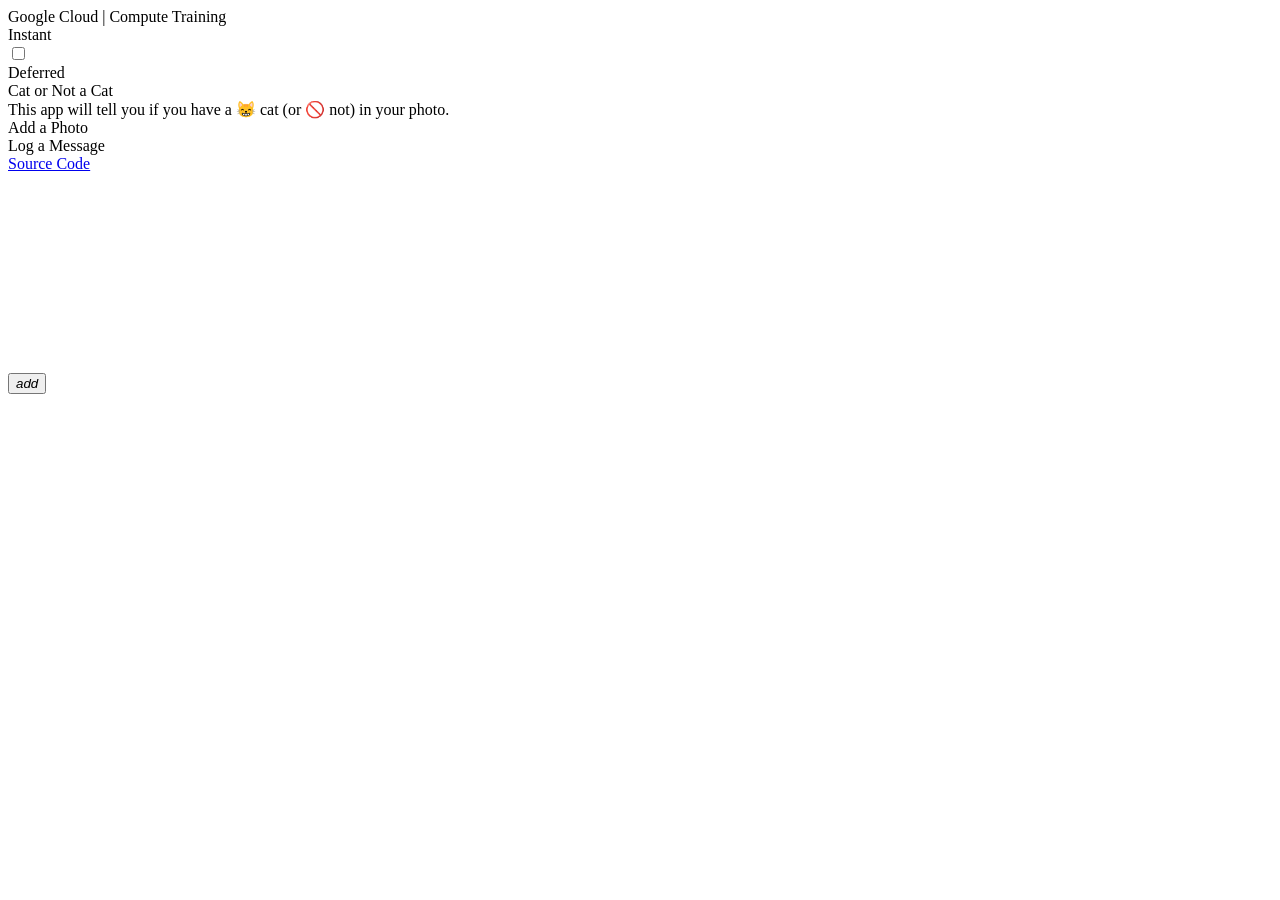
==== commit 4f495c83: "Making final touches" ====
--- a/app/index.html
+++ b/app/index.html
@@ -1,18 +1,8 @@
 <!doctype html>
 <!--
-  Copyright 2017 Google Inc. All rights reserved.
-
-  Licensed under the Apache License, Version 2.0 (the "License");
-  you may not use this file except in compliance with the License.
-  You may obtain a copy of the License at
-
-      https://www.apache.org/licenses/LICENSE-2.0
-
-  Unless required by applicable law or agreed to in writing, software
-  distributed under the License is distributed on an "AS IS" BASIS,
-  WITHOUT WARRANTIES OR CONDITIONS OF ANY KIND, either express or implied.
-  See the License for the specific language governing permissions and
-  limitations under the License
+  Copyright 2017 Brian J. Duerst All rights reserved.
+  This is the main index page for a cat detection app,
+  which is part of a training course for Google Cloud.
 -->
 <html lang="en">
 <head>
@@ -40,102 +30,9 @@
     <script src="/bower_components/material-design-lite/material.min.js"></script>
     <link rel="stylesheet" href="/bower_components/material-design-lite/mdl-selectfield/mdl-selectfield.min.css">
     <script src="/bower_components/material-design-lite/mdl-selectfield/mdl-selectfield.min.js"></script>
-    <link rel="stylesheet" href="https://fonts.googleapis.com/icon?family=Material+Icons">
-    <link rel="stylesheet" href="https://code.getmdl.io/1.3.0/material.blue-deep_orange.min.css"/>
-
-    <style>
-        .demo-card-square.mdl-card {
-            width: 320px;
-            height: 320px;
-            margin: 12px;
-            float: left;
-        }
-
-        .demo-card-square > .mdl-card__title {
-            color: #EEE;
-            z-index: 1 !important;
-        }
-
-        .mdl-button--controls {
-            float: right;
-            padding: 5px;
-            margin-right: 30px;
-        }
-
-        #show-dialog {
-            position: absolute;
-            right: 25px;
-            bottom: 25px;
-            z-index: 100;
-        }
-
-        .mdl-dialog {
-            width: 500px;
-            height: 260px;
-        }
-
-        #file {
-            display: none
-        }
-
-        #upload-form {
-            width: 100%;
-        }
-
-        .image-input {
-            box-sizing: border-box;
-            width: calc(100% - 120px);
-            float: left;
-        }
-
-        .logging {
-            width: 100%;
-        }
-
-        .mdl-switch.is-checked .mdl-switch__thumb {
-            background: rgb(250, 250, 250) !important;
-        }
-
-        .mdl-switch.is-checked .mdl-switch__track {
-            background: rgba(0, 0, 0, .26) !important;
-        }
-
-        .mdl-card__title a::before {
-            content: '';
-            position: absolute;
-            top: 0;
-            left: 0;
-            width: 100%;
-            height: 100%;
-            background-image: linear-gradient(to bottom right, #002f4b, #dc4225);
-            opacity: .6;
-            pointer-events: none;
-            z-index: -1;
-        }
-
-        .delete-icon {
-            position: absolute;
-            right: 0;
-            font-size: 30px;
-            color: #F5F5F5;
-            opacity: 0.4;
-            padding: 16px;
-            z-index: 10;
-        }
-
-        .delete-icon:hover {
-            opacity: 1;
-            cursor: pointer;
-        }
-
-        .card-emoji {
-            position: absolute;
-            right: 10px;
-            bottom: 10px;
-            width: 60px;
-            height: 60px;
-        }
-    </style>
+    <link rel="stylesheet" href="/css/icon.css">
+    <link rel="stylesheet" href="/css/material.blue-deep_orange.min.css"/>
+    <link rel="stylesheet" href="/css/catornotcat.css"/>
 </head>
 <body>
 
@@ -275,274 +172,6 @@
 </div>
 
 </body>
-<script>
-
-    // Link the instant/deferred checkbox to the form's checkbox
-    var checkboxVisible = document.querySelector('#switch-1');
-    var checkboxInvisible = document.querySelector('#switch-2');
-    var setting = getCookie("setting");
-    if (setting === "true") {
-        checkboxVisible.checked = true;
-        checkboxInvisible.checked = true;
-    } else if (setting === "false") {
-        checkboxVisible.checked = false;
-        checkboxInvisible.checked = false;
-    }
-    else {
-        setCookie("setting", false, 365);
-    }
-    checkboxVisible.addEventListener('click', function () {
-        checkboxInvisible.checked = checkboxVisible.checked;
-        cookieStorage = checkboxVisible.checked;
-        setCookie("setting", checkboxVisible.checked, 365);
-    });
-
-    // Upload Image File - Dialogue Controls
-    var dialog = document.querySelector('#image-dialog');
-    var showDialognav = document.querySelector('#show-dialog-nav');
-    var showDialogButton = document.querySelector('#show-dialog');
-    if (!dialog.showModal) {
-        dialogPolyfill.registerDialog(dialog);
-    }
-
-    // Open the image dialog
-    showDialognav.addEventListener('click', function () {
-        dialog.showModal();
-    });
-    showDialogButton.addEventListener('click', function () {
-        dialog.showModal();
-    });
-
-    // Close the image dialog
-    dialog.querySelector('#close-image-dialog').addEventListener('click', function () {
-        dialog.close();
-        document.getElementById("uploadFile").value = null;
-        document.getElementById('submit-button').MaterialButton.disable()
-    });
-
-    // Upload Image File - Only allow upload when file is selected
-    document.getElementById("file").onchange = function () {
-        if (this.files[0].name !== true && this.files[0].name !== null) {
-            document.getElementById("uploadFile").value = this.files[0].name;
-            document.getElementById('submit-button').MaterialButton.enable()
-        }
-    };
-
-    // Open the Logging dialog
-    var loggingDialog = document.getElementById('logging-dialog');
-    var showLoggingnav = document.getElementById('show-logging-nav');
-    showLoggingnav.addEventListener('click', function () {
-        loggingDialog.showModal();
-    });
-
-    // Close the logging dialog
-    document.getElementById('close-logging-dialog').addEventListener('click', function () {
-        loggingDialog.close();
-        document.getElementById("uploadFile").value = null;
-        //document.getElementById('logging-submit-button').MaterialButton.disable()
-    });
-
-    // Submit logging message
-    document.getElementById('logging-submit-button').addEventListener('click', function () {
-        var levelDiv = document.getElementById('logging-level');
-        var level = levelDiv.options[levelDiv.selectedIndex].value;
-        var message = document.getElementById('log-message-field').value;
-        gapi.client.computeTraining.logging.put({
-            'level': level,
-            'message': message
-        }).execute(function (resp) {
-            console.log(resp)
-        })
-    });
-
-    //  Functions to run at start
-    function init() {
-
-        // Callback URL for ROOT with gapi
-        if (window.location.host.indexOf("localhost") > -1) {
-            // For dev server running on localhost - needs special localhost link
-            var ROOT = '//' + window.location.host + '/_ah/api'
-        } else if (window.location.host.indexOf("127.0.0.1") > -1) {
-            // For dev server running on 127.0.0.1, needs http, not https
-            var ROOT = 'http://' + window.location.host + '/_ah/api'
-        } else {
-            // For production use https else will fail gapi call
-            var ROOT = 'https://' + window.location.host + '/_ah/api'
-        }
-
-        // Load the Google API
-        gapi.client.load(
-            'computeTraining',
-            'v1',
-            function () {
-                //  Boot any methods for after apis load
-                window.postInitiation();
-            },
-            ROOT
-        );
-    }
-
-
-    //  Load Google APIs to communicate with App Engine Endpoints
-    window.postInitiation = function () {
-        console.log("Api pinged successfully")
-        console.log(gapi);
-
-        // Get blobstore upload URL for adding new images
-        gapi.client.computeTraining.blobstore.getUrl().execute(function (resp) {
-            console.log("Blobstore upload url:")
-            console.log(resp)
-            document.getElementById("upload-form").action = resp['url'];
-        });
-
-        render();
-    };
-
-    // Render all of the image cards
-    render = function (waitTime=0) {
-
-        // Get the spinner for control
-        var spinner = document.getElementById("spinner-container");
-        spinner.style.display = 'block';
-
-        // Get a list of all the uploaded images
-        gapi.client.computeTraining.images.list().execute(function (resp) {
-            console.log("Images for card generation:")
-            console.log(resp);
-
-            // Hide the loading spinner
-            document.getElementById("spinner-container").style.display = "none";
-
-            if (resp.items) {
-                generateCards(resp.items);
-            }
-        });
-    };
-
-    deleteCard = function (evt) {
-        var id = evt.target.idParam;
-        gapi.client.computeTraining.images.delete({
-            'id': id
-        }).execute(function () {
-            var card = document.getElementById(id);
-            card.style.display = 'none';
-        })
-    };
-
-    // Generate cards for each of the images from datastore
-    generateCards = function (list) {
-        i = 0;
-        for (; list[i];) {
-            console.log(list[i]);
-
-            // Parse out data
-            var card = document.createElement('div');
-            card.className = 'demo-card-square mdl-card mdl-shadow--2dp';
-            card.id = list[i].id;
-
-            var title = document.createElement('div');
-            title.className = 'mdl-card__title mdl-card--expand';
-            title.style = "background: url('.." + list[i].img_url + "') bottom right 15% no-repeat;position: relative;";
-
-            var heading = document.createElement('h2');
-            heading.className = 'mdl-card__title-text';
-
-            var imgLink = document.createElement('a');
-            imgLink.style = "position:absolute;left:0;display:inline-block;width:100%;height:100%;text-decoration:none;";
-            imgLink.href = "/fullimg?blob_key=" + list[i].blob_key;
-            imgLink.target = "_blank";
-
-            var characteristics = document.createElement('div');
-            characteristics.className = 'mdl-card__supporting-text';
-
-            var titleText = document.createTextNode(list[i].filename);
-            var characteristicsText = document.createTextNode((list[i].characteristics.join(", ")));
-
-            var deleteIcon = document.createElement('i');
-            deleteIcon.className = 'material-icons delete-icon';
-            deleteIcon.id = 'delete-' + list[i].id;
-            var deleteIconText = document.createTextNode('close');
-            deleteIcon.appendChild(deleteIconText);
-            console.log(deleteIcon.id)
-
-            var emoji = document.createElement('img');
-            emoji.className = 'card-emoji';
-            var cats = (String(list[i].characteristics).match(/cat/g) || []).length;
-            if (cats > 4) {
-                // It's a 5 cat!
-                emoji.src = '/cat5.png';
-            } else if (cats > 3) {
-                // It's a 4 cat!
-                emoji.src = '/cat4.png';
-            } else if (cats > 2) {
-                // It's a 4 cat!
-                emoji.src = '/cat3.png';
-            } else if (cats > 1) {
-                // It's a 4 cat!
-                emoji.src = '/cat2.png';
-            } else if (cats > 0) {
-                // It's a 4 cat!
-                emoji.src = '/cat1.png';
-            } else {
-                // It's not a cat >:(
-                emoji.src = '/prohibited.png';
-            }
-
-            // Put it all together
-            heading.appendChild(titleText);
-            title.appendChild(heading);
-            title.appendChild(emoji);
-            title.appendChild(imgLink);
-            characteristics.appendChild(characteristicsText);
-            card.appendChild(title);
-            card.appendChild(characteristics);
-            card.appendChild(deleteIcon);
-
-
-            // Add to dom
-            componentHandler.upgradeElement(card);
-            document.getElementById('container').appendChild(card);
-
-            // Add the delete event listeners
-            var listId = list[i].id;
-            var icon = document.querySelector('#delete-' + listId);
-            console.log(icon);
-
-            icon.addEventListener('click', deleteCard, listId);
-            icon.idParam = listId;
-
-            // Cycle to next image
-            i++;
-        }
-        ;
-
-
-    };
-
-    // Cookie functions for storing values across page loads
-    function setCookie(cname, cvalue, exdays) {
-        var d = new Date();
-        d.setTime(d.getTime() + (exdays * 24 * 60 * 60 * 1000));
-        var expires = "expires=" + d.toUTCString();
-        document.cookie = cname + "=" + cvalue + ";" + expires + ";path=/";
-    }
-
-    function getCookie(cname) {
-        var name = cname + "=";
-        var ca = document.cookie.split(';');
-        for (var i = 0; i < ca.length; i++) {
-            var c = ca[i];
-            while (c.charAt(0) == ' ') {
-                c = c.substring(1);
-            }
-            if (c.indexOf(name) == 0) {
-                return c.substring(name.length, c.length);
-            }
-        }
-        return "";
-    }
-
-
-</script>
+<script src="app.js"></script>
 <script src="https://apis.google.com/js/client.js?onload=init"></script>
 </html>
